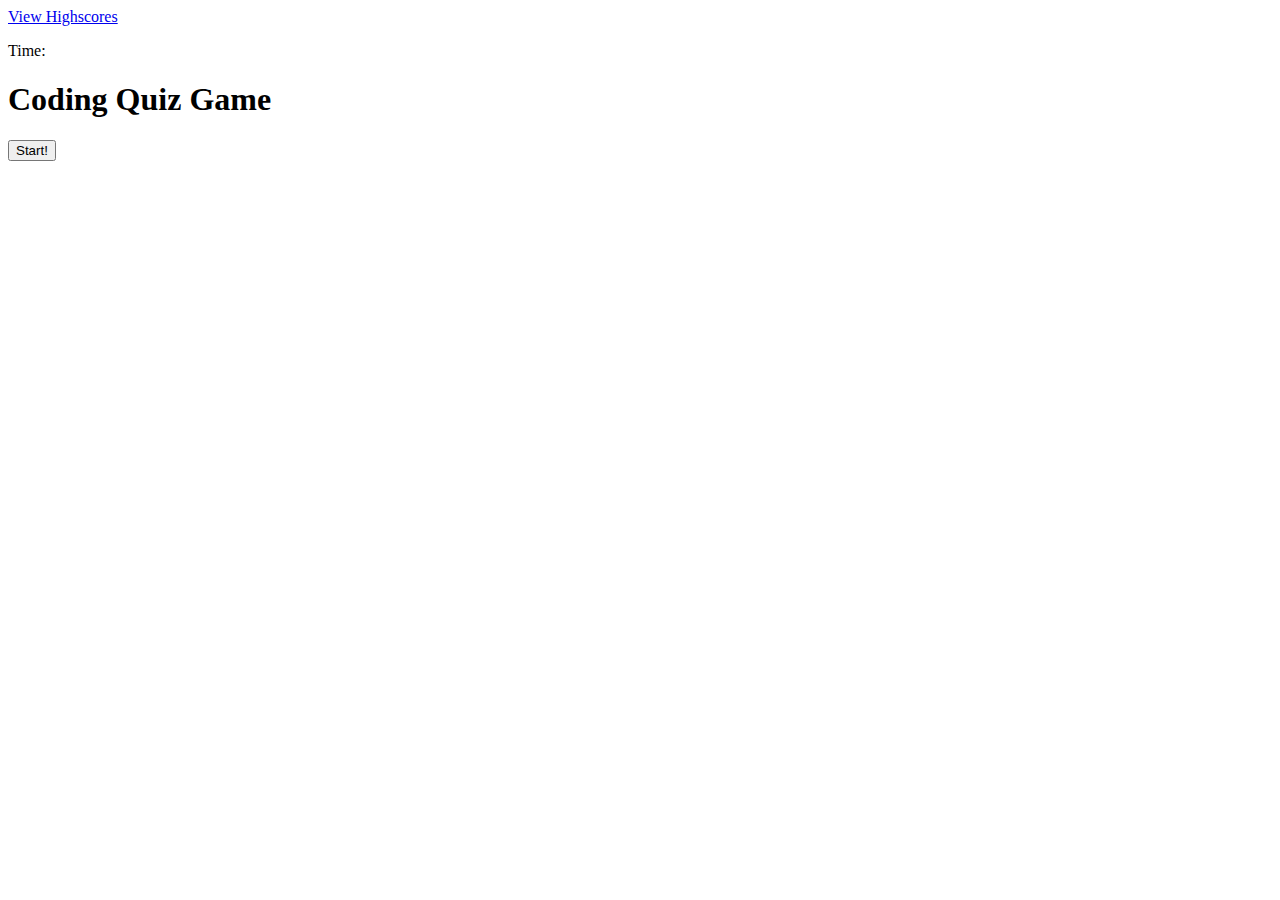
==== index.html @ 866d25a3 "initial commit" ====
<!DOCTYPE html>
<html lang="en">
<head>
    <meta charset="UTF-8">
    <meta http-equiv="X-UA-Compatible" content="IE=edge">
    <meta name="viewport" content="width=device-width, initial-scale=1.0">
    <title>Web APIs Quiz Game</title>
    <link href="https://cdn.jsdelivr.net/npm/bootstrap@5.0.0-beta3/dist/css/bootstrap.min.css" rel="stylesheet" integrity="sha384-eOJMYsd53ii+scO/bJGFsiCZc+5NDVN2yr8+0RDqr0Ql0h+rP48ckxlpbzKgwra6" crossorigin="anonymous">
    <script src="https://cdn.jsdelivr.net/npm/bootstrap@5.0.0-beta3/dist/js/bootstrap.bundle.min.js" integrity="sha384-JEW9xMcG8R+pH31jmWH6WWP0WintQrMb4s7ZOdauHnUtxwoG2vI5DkLtS3qm9Ekf" crossorigin="anonymous"></script>
    <link rel="stylesheet" href="assets/style.css">
</head>
<body>
<header class="container">
    <div class="row">
<a href="highscores.html" class="col-10 highscores">View Highscores</a>
<p class="col-2">Time: <span id="timer"></span></p>
    </div>
</header>
<main class="container">
    <div id="start" class="row">
        <h1>Coding Quiz Game</h1>
        <button id="start-btn">Start!</button> 
    </div>
    <div id="questions" class="row hide">
        <h1 class="question">
        </h1>
        <div id="choices">
        </div>
        <div id="response">
        </div>
    </div>
    <div id="end" class="row hide">
        <h1>End of Quiz!</h1>
        <p class="score">Your score was <span id="score"></span> out of <span id="noquestions">!</span></p>
        <p>Enter Initials:</p>
        <input type="text" id="initials">
        <button id="savescore"></button>
    </div>
</main>
<script src="assets/script.js"></script>
</body>
</html>
---- assets/style.css ----
.hide {
    display: none;
}
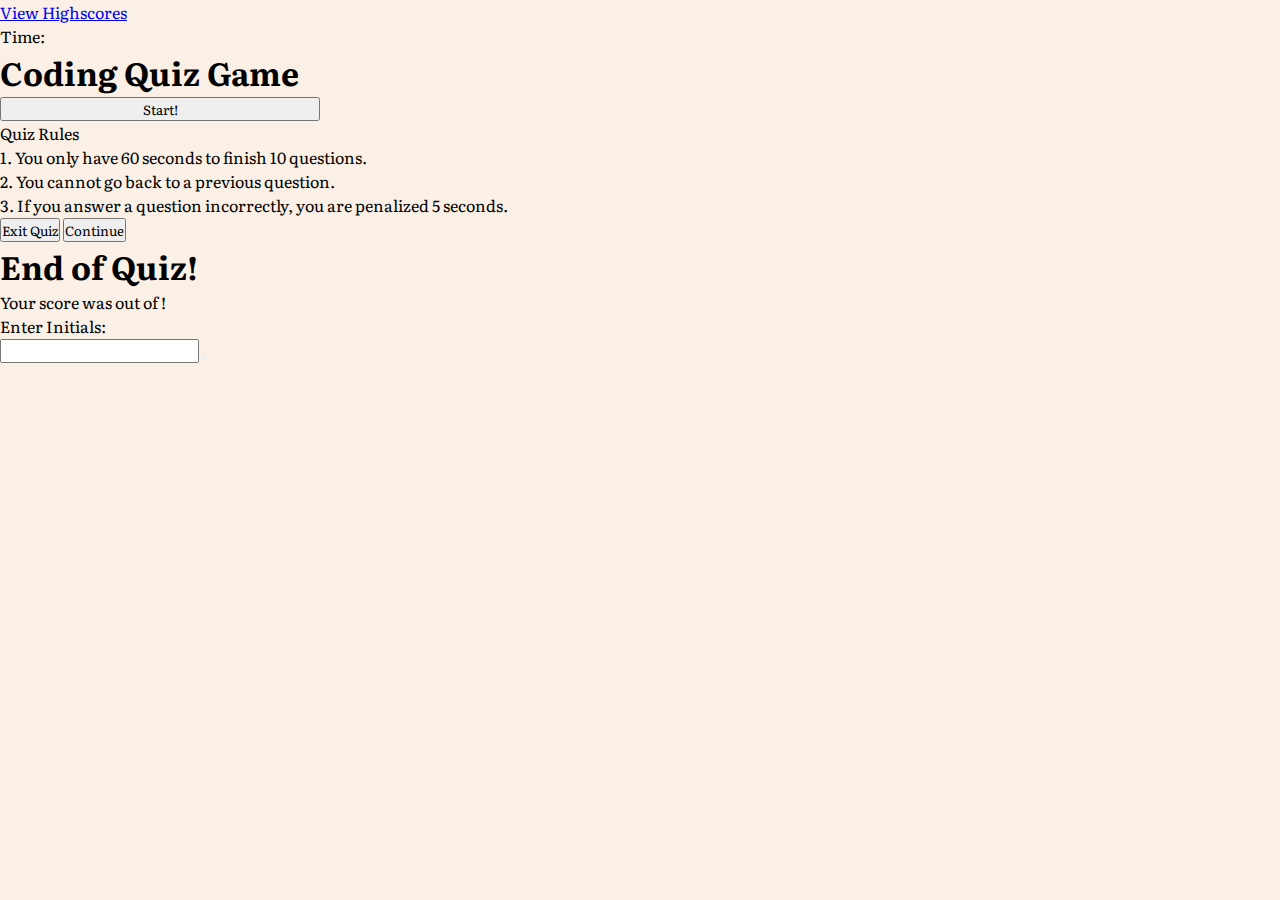
==== commit a3d72d76: "Timer functioning in console" ====
--- a/index.html
+++ b/index.html
@@ -8,6 +8,9 @@
     <link href="https://cdn.jsdelivr.net/npm/bootstrap@5.0.0-beta3/dist/css/bootstrap.min.css" rel="stylesheet" integrity="sha384-eOJMYsd53ii+scO/bJGFsiCZc+5NDVN2yr8+0RDqr0Ql0h+rP48ckxlpbzKgwra6" crossorigin="anonymous">
     <script src="https://cdn.jsdelivr.net/npm/bootstrap@5.0.0-beta3/dist/js/bootstrap.bundle.min.js" integrity="sha384-JEW9xMcG8R+pH31jmWH6WWP0WintQrMb4s7ZOdauHnUtxwoG2vI5DkLtS3qm9Ekf" crossorigin="anonymous"></script>
     <link rel="stylesheet" href="assets/style.css">
+    <link rel="stylesheet"
+    href="https://fonts.googleapis.com/css2?family=Crimson+Pro&family=Literata">
+
 </head>
 <body>
 <header class="container">
@@ -17,10 +20,22 @@
     </div>
 </header>
 <main class="container">
-    <div id="start" class="row">
+    <div id="start" class="d-grid gap-4 col-4 mx-auto">
         <h1>Coding Quiz Game</h1>
-        <button id="start-btn">Start!</button> 
+        <button type="button" class="btn btn-primary btn-sm" id="start-btn">Start!</button> 
     </div>
+    <div class="info-box"></div>
+        <div class="info-title"><span>Quiz Rules</span></div>
+        <div class="info-list">
+            <div class="info">1. You only have 60 seconds to finish 10 questions.</div>
+            <div class="info">2. You cannot go back to a previous question.</div>
+            <div class="info">3. If you answer a question incorrectly, you are penalized 5 seconds.</div>
+        </div>
+        <div class="buttons">
+            <button class="quit btn btn-primary btn-sm">Exit Quiz</button>
+            <button class="restart btn btn-primary btn-sm">Continue</button>
+        </div>
+
     <div id="questions" class="row hide">
         <h1 class="question">
         </h1>
--- a/assets/style.css
+++ b/assets/style.css
@@ -1,3 +1,21 @@
-.hide {
+*{
+    margin: 0;
+    padding: 0;
+    box-sizing: border-box;
+    font-family: 'Literata', Arial, Helvetica, sans-serif; 
+}
+body{
+    background: linen;
+}
+start
+
+.hide{
     display: none;
-}+}
+#start h1{
+    margin: auto;
+}
+#start-btn{
+    width: 25%;
+    margin: auto;
+}
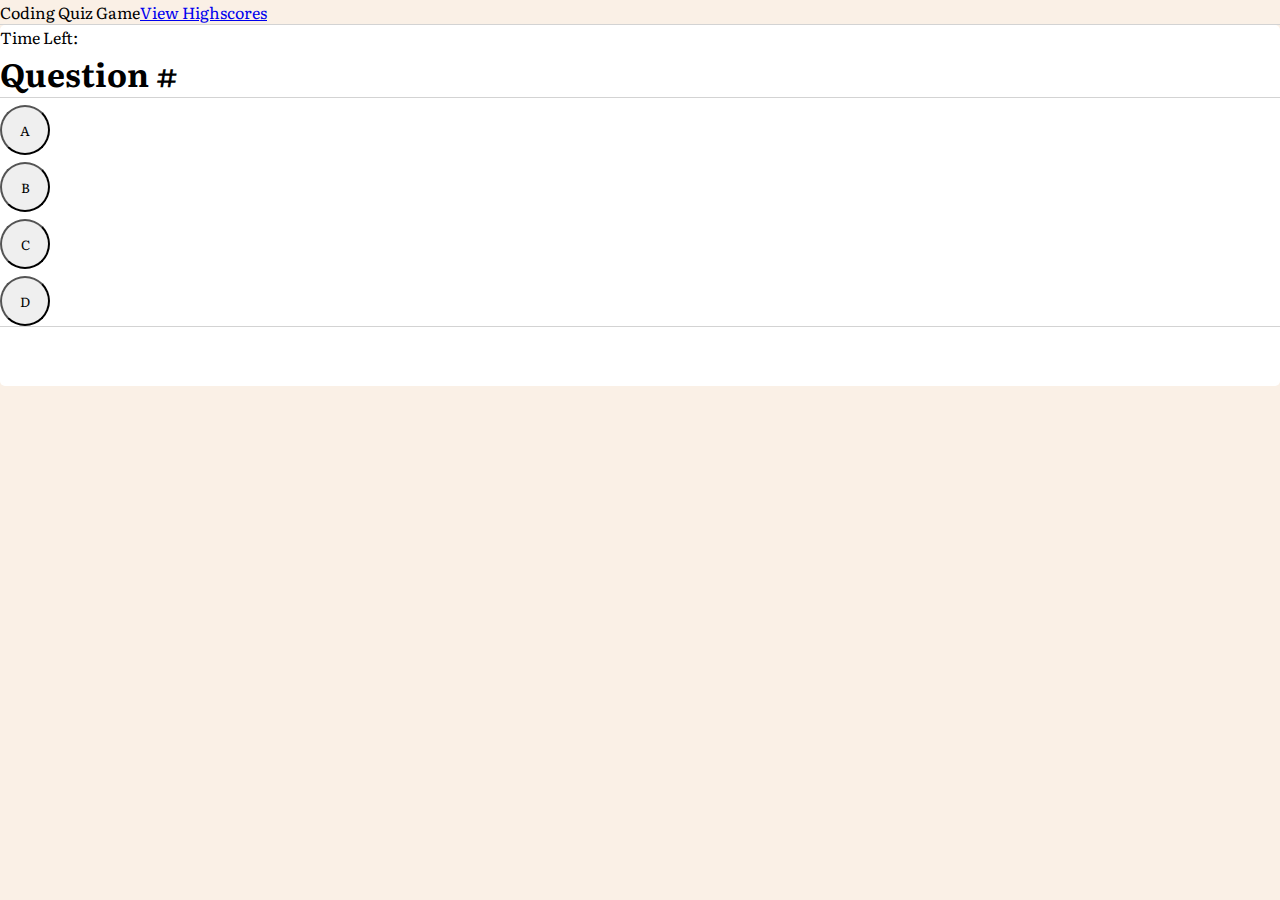
==== commit 3650d61a: "Styling Mostly Finished:tada:" ====
--- a/index.html
+++ b/index.html
@@ -13,21 +13,18 @@
 
 </head>
 <body>
-<header class="container">
-    <div class="row">
-<a href="highscores.html" class="col-10 highscores">View Highscores</a>
-<p class="col-2">Time: <span id="timer"></span></p>
+<header class=>
+    <div class="title">Coding Quiz Game<a href="highscores.html" class="highscores float-end">View Highscores</a></div>
+</header>
+<main class="container position-relative">
+    <div id="start" class="hide text-center p-5">
+        <h1>Coding Quiz Game</h1>
+        <button type="button" class="buttons mt-5" id="start-btn">Start!</button> 
     </div>
-</header>
-<main class="container">
-    <div id="start" class="d-grid gap-4 col-4 mx-auto">
-        <h1>Coding Quiz Game</h1>
-        <button type="button" class="btn btn-primary btn-sm" id="start-btn">Start!</button> 
-    </div>
-    <div class="info-box"></div>
-        <div class="info-title"><span>Quiz Rules</span></div>
+    <div id="rules" class="hide info-box" style="width: auto" >
+        <div class="info-title">Coding Quiz Rules</div>
         <div class="info-list">
-            <div class="info">1. You only have 60 seconds to finish 10 questions.</div>
+            <div class="info">1. You only have <span>60 seconds</span> to finish 10 questions.</div>
             <div class="info">2. You cannot go back to a previous question.</div>
             <div class="info">3. If you answer a question incorrectly, you are penalized 5 seconds.</div>
         </div>
@@ -35,22 +32,31 @@
             <button class="quit btn btn-primary btn-sm">Exit Quiz</button>
             <button class="restart btn btn-primary btn-sm">Continue</button>
         </div>
-
-    <div id="questions" class="row hide">
+    </div>
+    <div id="questions" class="row info-box mt-5" style="width: auto">
+        <span id="timeRem">Time Left:</span>
         <h1 class="question">
+            Question # <span id=questionNo></span>
         </h1>
-        <div id="choices">
-        </div>
-        <div id="response">
+            <div id="choices" class="flex-direction">
+                <h1><button class="ansBtn"><span id="choiceA">A</span></h3></button></h1>
+                <h1><button class="ansBtn"><span id="choiceB">B</span></h3></button></h1>
+                <h1><button class="ansBtn"><span id="choiceC">C</span></h3></button></h1>
+                <h1><button class="ansBtn"><span id="choiceD">D</span></h3></button></h1>
+            </div>
+        <div id="response"></div>
+    </div>
+    </div>
+</div>
+    <div id="end" class="hide text-center p-5">
+        <div class="flex-direction flex-direction"><h1>End of Quiz!</h1>
+            <h3 class="score">Your score was <span id="score"></span> out of <span id="noQuestions">!</span></h3>
+            <h2>Enter Initials:</h2>
+            <input type="text" id="initials" class="mt-1">
+            <button id="saveScore">Submit</button>
         </div>
     </div>
-    <div id="end" class="row hide">
-        <h1>End of Quiz!</h1>
-        <p class="score">Your score was <span id="score"></span> out of <span id="noquestions">!</span></p>
-        <p>Enter Initials:</p>
-        <input type="text" id="initials">
-        <button id="savescore"></button>
-    </div>
+
 </main>
 <script src="assets/script.js"></script>
 </body>
--- a/assets/style.css
+++ b/assets/style.css
@@ -1,21 +1,138 @@
+:root{
+    --BLUE: #007bff;
+    --blue: #005bb6;
+    --offWHite: #fff;
+    --white: #ffffff;
+}
 *{
     margin: 0;
-    padding: 0;
     box-sizing: border-box;
     font-family: 'Literata', Arial, Helvetica, sans-serif; 
 }
 body{
     background: linen;
 }
-start
-
 .hide{
     display: none;
 }
-#start h1{
-    margin: auto;
+.start{
+    display: block;
+}
+.title{
+    border-bottom: 1px solid lightgray;
+}
+
+.info-box{
+    width: 540px;
+    background: var(--offWHite);
+    border-radius: 5px;
+}
+.info-box .info-title {
+    height: 60px;
+    border-bottom: 1px solid lightgray;
+    display: flex;
+    align-items: center;
+    font-size: 20px;
+    font-weight: 600;
+    padding: auto;
+    text-align: center;
+    justify-content: center;
+}
+.info-box .info-list{
+    padding: 15px 35px;
+}
+.info-box .info-list .info{
+    margin: 5px 0;
+    font-size: 17px;
+}
+.info-box .info-list .info span{
+    font-weight: 600;
+    color: lightskyblue;   
+}
+#timeRem{
+    
+    margin-top: 5;
+
 }
 #start-btn{
-    width: 25%;
-    margin: auto;
+    width: 50%;
+    background-color: var(--BLUE);
+    border-color: var(--offWHite);
+    color: var(--white);
+    font-weight: bolder;
+    letter-spacing: 2px;
+    border-radius: 10px;
 }
+#start-btn:hover{
+    background: var(--blue);
+    color: var(--white);
+}
+.info-box .buttons{
+    height: 60px;
+    display: flex;
+    align-items: center;
+    justify-content: flex-end;
+    padding: o 35px;
+    border-top: 1px solid lightgray;
+} 
+.info-box .buttons button{
+    margin: 0 5px;
+    height: 40px;
+    width: 100px;
+    border: 1px solid var(--BLUE);
+    background: var(--BLUE);
+    border-radius: 7px;
+    color: var(--offWHite);
+    font-size: 16px;
+    font-weight: 500;
+    cursor: pointer;
+    transition: all 0.3s ease;
+}
+.buttons button.quit{
+    border-color: var(--BLUE);
+    background-color: var(--offWHite);
+    color: var(--BLUE);
+}
+.buttons button.restart{
+    color: var(--offWHite);
+    background: var(--BLUE);
+}
+.buttons button.quit:hover{
+    background: var(--BLUE);
+    color: var(--offWHite);
+}
+.buttons button.restart:hover{
+    background: var(--blue);
+    color: var(--white);
+}
+.question {
+    border-bottom: 1px solid lightgray;
+}
+
+.ansBtn{
+    width:50px;
+    height: 50px;
+    border-radius: 50%;
+
+}
+#initials, #saveScore {
+    width: 100px;
+}
+#response{
+    height: 60px;
+    display: flex;
+    align-items: center;
+    justify-content: flex-end;
+    padding: o 35px;
+    border-top: 1px solid lightgray;
+}
+#saveScore{
+    border-color: var(--BLUE);
+    background-color: var(--offWHite);
+    color: var(--BLUE);
+    width:50%
+}
+#saveScore:hover{
+    background: var(--BLUE);
+    color: var(--offWHite);
+}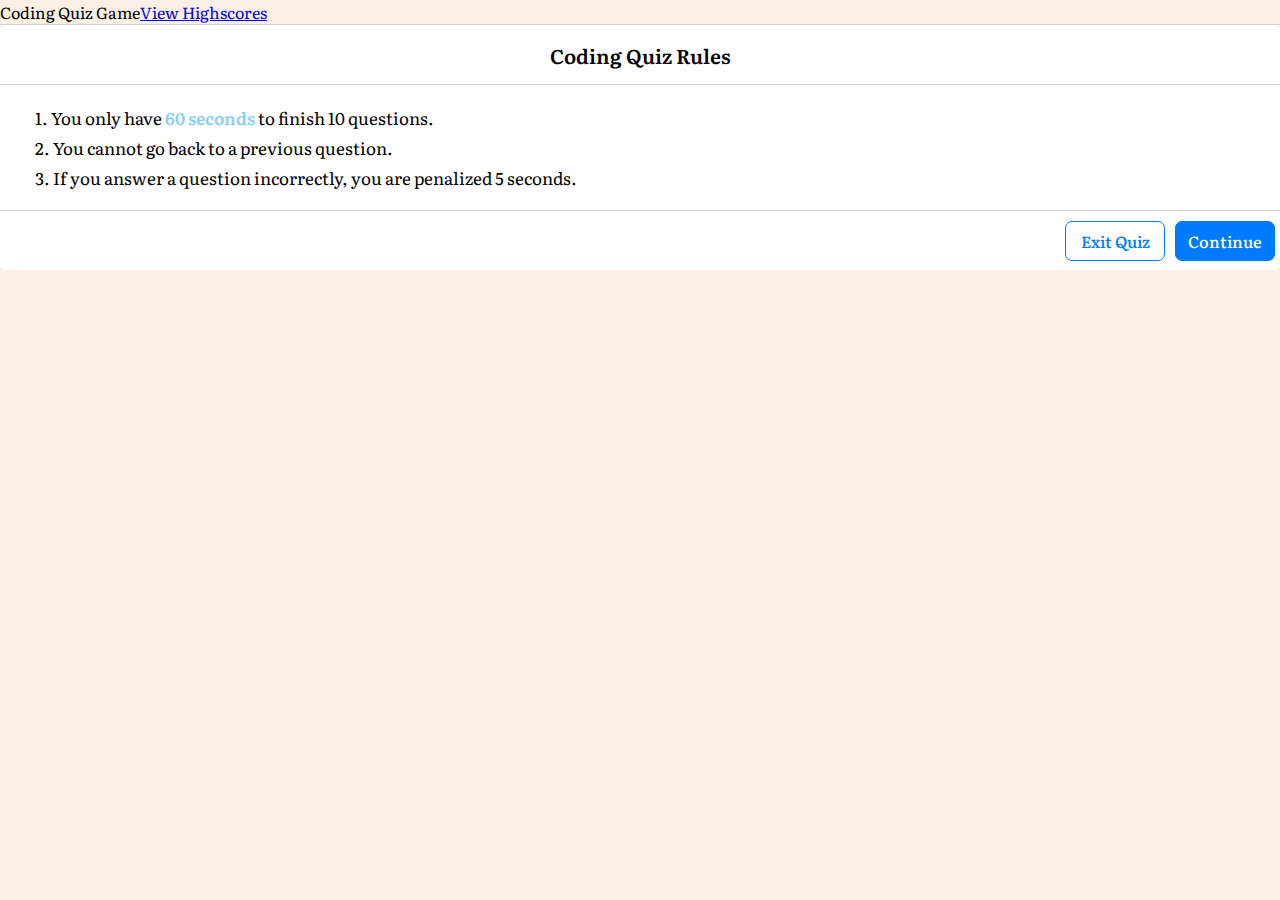
==== commit c2f12d25: "Ready for JavaScript" ====
--- a/index.html
+++ b/index.html
@@ -17,11 +17,11 @@
     <div class="title">Coding Quiz Game<a href="highscores.html" class="highscores float-end">View Highscores</a></div>
 </header>
 <main class="container position-relative">
-    <div id="start" class="hide text-center p-5">
+    <div id="start" class="hide text-center">
         <h1>Coding Quiz Game</h1>
         <button type="button" class="buttons mt-5" id="start-btn">Start!</button> 
     </div>
-    <div id="rules" class="hide info-box" style="width: auto" >
+    <div id="rules" class="info-box mt-5" style="width: auto" >
         <div class="info-title">Coding Quiz Rules</div>
         <div class="info-list">
             <div class="info">1. You only have <span>60 seconds</span> to finish 10 questions.</div>
@@ -33,7 +33,7 @@
             <button class="restart btn btn-primary btn-sm">Continue</button>
         </div>
     </div>
-    <div id="questions" class="row info-box mt-5" style="width: auto">
+    <div id="questions" class="hide row info-box mt-5" style="width: auto">
         <span id="timeRem">Time Left:</span>
         <h1 class="question">
             Question # <span id=questionNo></span>
--- a/assets/style.css
+++ b/assets/style.css
@@ -108,11 +108,14 @@
 .question {
     border-bottom: 1px solid lightgray;
 }
-
 .ansBtn{
     width:50px;
     height: 50px;
     border-radius: 50%;
+}
+.ansBtn:hover{
+    background-color: grey;
+    color: var(--offWHite);
 
 }
 #initials, #saveScore {
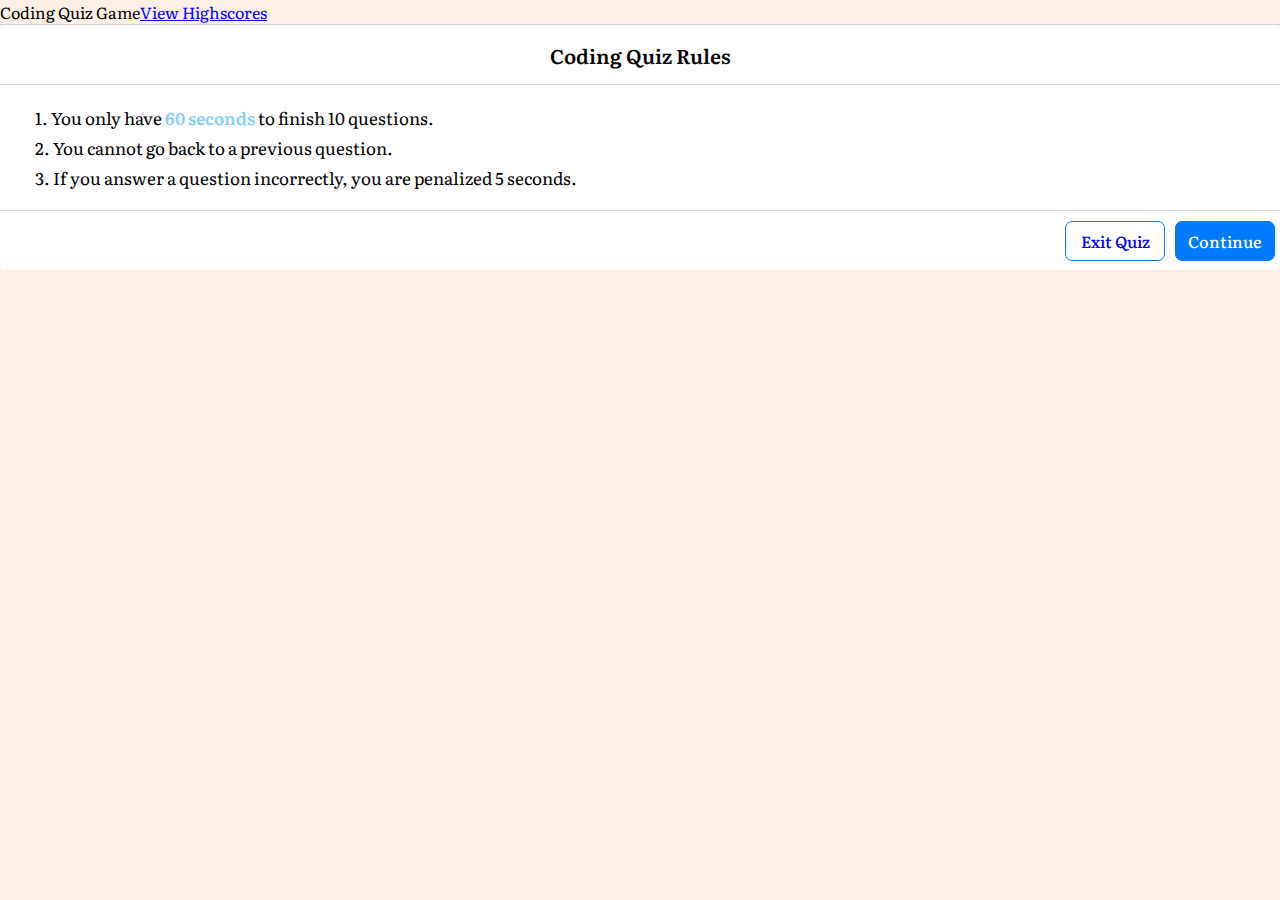
==== commit b6cb6bb1: "Added Link to Exit" ====
--- a/index.html
+++ b/index.html
@@ -29,7 +29,7 @@
             <div class="info">3. If you answer a question incorrectly, you are penalized 5 seconds.</div>
         </div>
         <div class="buttons">
-            <button class="quit btn btn-primary btn-sm">Exit Quiz</button>
+            <button class="quit btn btn-primary btn-sm"><a href="https://rwaynewhite15.github.io" class="highscores float-end">Exit Quiz</a></button>
             <button class="restart btn btn-primary btn-sm">Continue</button>
         </div>
     </div>
--- a/assets/style.css
+++ b/assets/style.css
@@ -138,4 +138,11 @@
 #saveScore:hover{
     background: var(--BLUE);
     color: var(--offWHite);
+}
+.buttons{
+    justify-content: center;
+}
+.buttons a {
+        color: blue;
+        text-decoration: none; /* no underline */
 }